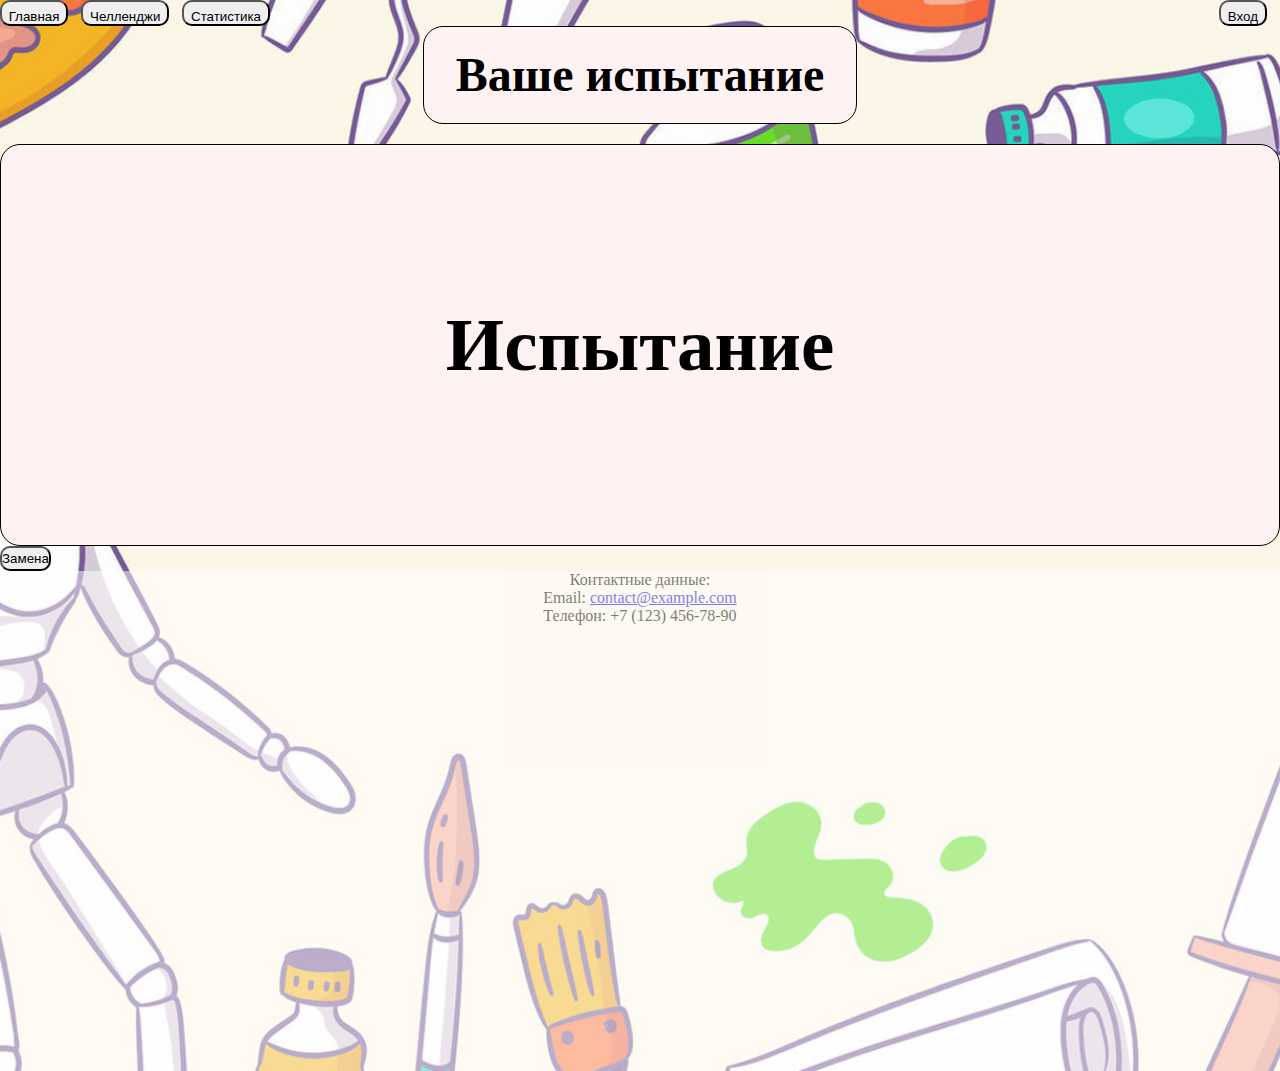
==== second-m/index.html @ bd7c814c "merge" ====
<!DOCTYPE html>
<html lang="en">

<head>
    <meta charset="UTF-8">
    <meta http-equiv="X-UA-Compatible" content="IE=edge">
    <meta name="viewport" content="width=device-width, initial-scale=1.0">
    <title>Document</title>
    <link rel="stylesheet" href="./style.css">
</head>

<body>
    <div class='conteiner'>
        <div class="left">
            <button class="head-but btn1">Главная</button>
            <button class="head-but btn2">Челленджи</button>
            <button class="head-but btn3">Статистика </button>
        </div>
        <button class="head-but btn4">Вход</button>
    </div>
    <main>
        <div class="nastroyki main-header">
            <h2>Ваше испытание</h2>
        </div>
        <div class="nastroyki main-desk">
            <h2>Испытание</h2>
        </div>
        <div>
            <button class="main-niz">Замена</button>
        </div>


    </main>
    <footer>
    <p>Контактные данные:</p>
    <p>Email: <a href="mailto:contact@example.com">contact@example.com</a></p>
    <p>Телефон: +7 (123) 456-78-90</p>
    </footer>

</body>

</html>
---- second-m/style.css ----
* {
    padding: 0;
    margin: 0;
}

.nastroyki {
    margin: auto;
    display: flex;
    justify-content: center;
    align-items: center;
    border: 1px solid black;
    border-radius: 20px;
    box-shadow: 0px, 2px, 2px
}

.conteiner {
    width: 100%;
    display: flex;
    justify-content: space-between;
}

.left {
    display: flex;
}

.head-but {
    width: fit-content;
    padding: .5em;
    margin: auto;
    border-radius: 10px;
    margin-right: 1em;
    cursor: pointer;
    height: 2vw;
}

.main-header {
    font-size: 32px;
    width: fit-content;
    height: 1em;
    padding: 1em;
    background-color: white;
    background-color: #FFF2F2;
}

.main-desk {
    margin-top: 20px;
    font-size: 50px;
    height: 4em;
    padding: 2em;
    background-color: white;
    background-color: #FFF2F2;
}

.main-niz {
    margin: auto;
    border-radius: 10px;
    margin-right: 1em;
    cursor: pointer;
    height: 3vw;
    height: 2vw;
}

body {
    background-image: url("./image 2.png");
    background-size: cover;
}

footer {
    background-color: white;
    opacity: 0.5;
    text-align: center;
    height: 500px;
    margin: top;
}
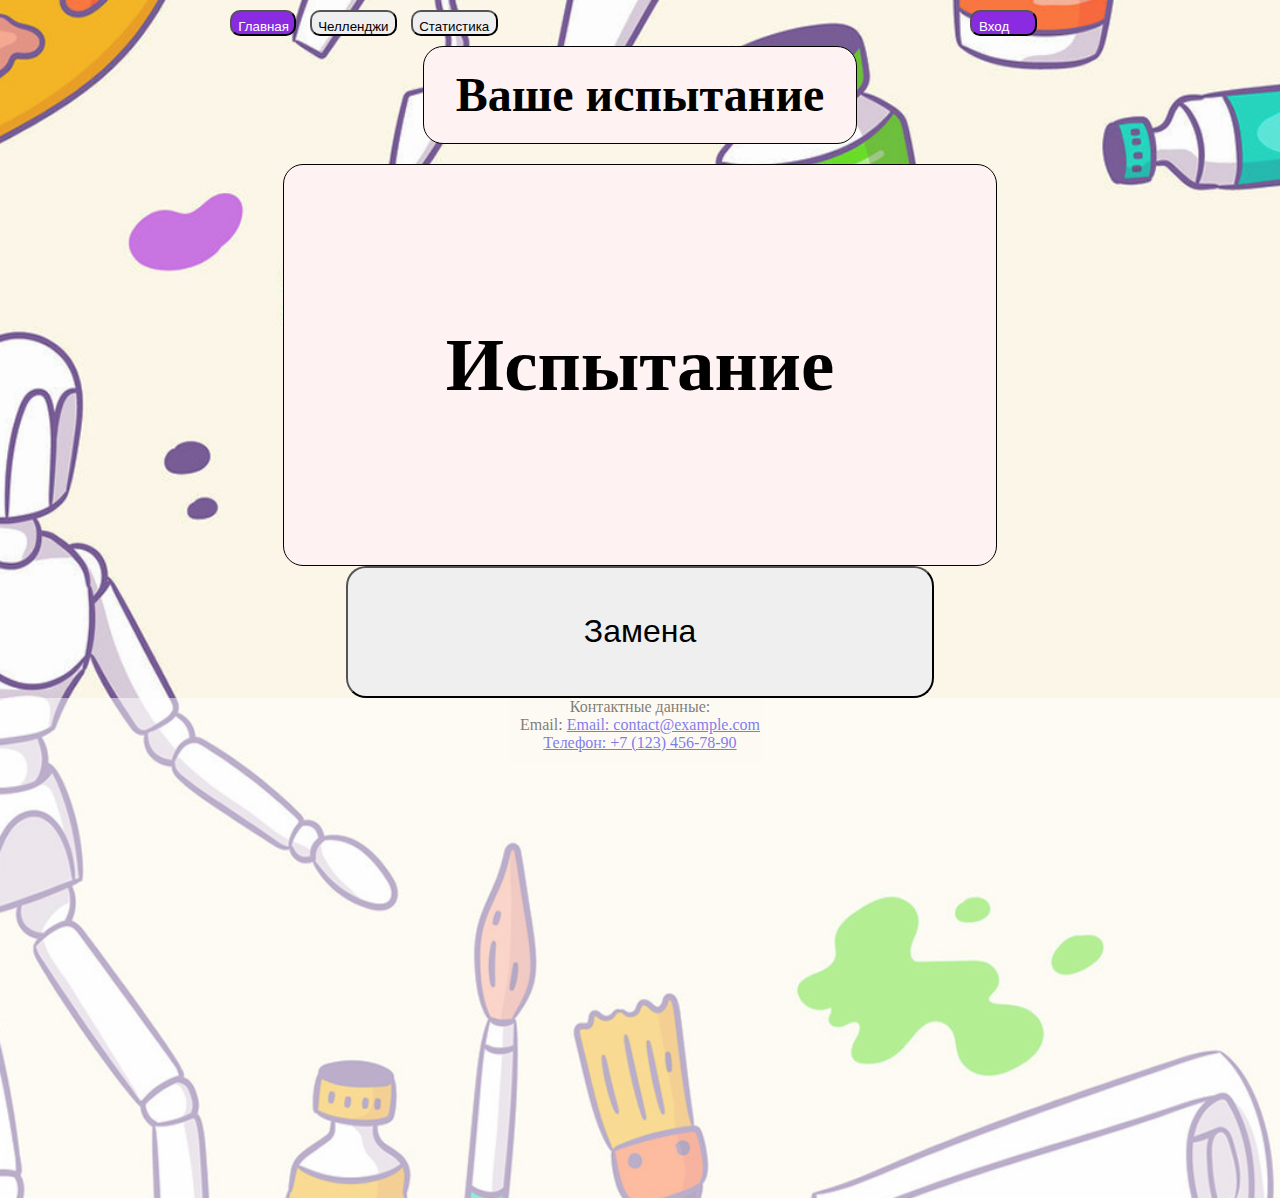
==== commit 2af9db05: "2" ====
--- a/second-m/index.html
+++ b/second-m/index.html
@@ -7,6 +7,7 @@
     <meta name="viewport" content="width=device-width, initial-scale=1.0">
     <title>Document</title>
     <link rel="stylesheet" href="./style.css">
+    <script src="js/main.js"></script>
 </head>
 
 <body>
@@ -33,10 +34,5 @@
     </main>
     <footer>
     <p>Контактные данные:</p>
-    <p>Email: <a href="mailto:contact@example.com">contact@example.com</a></p>
-    <p>Телефон: +7 (123) 456-78-90</p>
-    </footer>
-
-</body>
-
-</html>+    <p>Email: <a href="mailto:contact@example.com">Email: contact@example.com<br>Телефон: +7 (123) 456-78-90</p>
+    </body>--- a/second-m/style.css
+++ b/second-m/style.css
@@ -1,74 +1,95 @@
 * {
-    padding: 0;
-    margin: 0;
+    padding:0;
+    margin:0;
 }
 
 .nastroyki {
-    margin: auto;
-    display: flex;
+    margin:auto;
+    display:flex;
     justify-content: center;
     align-items: center;
     border: 1px solid black;
     border-radius: 20px;
-    box-shadow: 0px, 2px, 2px
+    box-shadow: 0px,2px,2px
 }
 
-.conteiner {
-    width: 100%;
-    display: flex;
-    justify-content: space-between;
+.main-header{
+    font-size: 32px;
+    width: fit-content;
+    height: 1em;
+    padding: 1em;
+    background-color: #FFF2F2;
 }
-
-.left {
-    display: flex;
+.main-desk{
+    margin-top: 20px;
+    min-width: fit-content;
+    width: 40vw;
+    font-size: 50px;
+    height: 4em;
+    padding: 2em;
+    background-color: #FFF2F2;
 }
-
-.head-but {
-    width: fit-content;
+.main-niz{
+    margin:auto;
+    align-items: center;
+    justify-content: center;
+    display:flex;
+    min-width: fit-content;
+    font-size: 32px;
+    width: 46vw;
+    height: 1em;
+    padding: 2em;
+    border-radius:20px;
+    
+}
+.head-but{
+    display:flex;
+    width:fit-content;
     padding: .5em;
-    margin: auto;
     border-radius: 10px;
     margin-right: 1em;
     cursor: pointer;
     height: 2vw;
 }
+.left{
+    display: flex;
+    flex-direction: row;
+    align-items: flex-start;
+}
+.conteiner{
+    width:100vw;
+    display:flex;
+    justify-content: space-around;
+    height: fit-content;
+    margin: 10px 0;
+}
+.btn1{
+    background-color:blueviolet;
+    color:white;
+    width:5em;
 
-.main-header {
-    font-size: 32px;
-    width: fit-content;
-    height: 1em;
-    padding: 1em;
-    background-color: white;
-    background-color: #FFF2F2;
 }
 
-.main-desk {
-    margin-top: 20px;
-    font-size: 50px;
-    height: 4em;
-    padding: 2em;
-    background-color: white;
-    background-color: #FFF2F2;
+.btn4{
+    background-color:blueviolet;
+    color:white;
+    width:5em;
 }
-
-.main-niz {
-    margin: auto;
-    border-radius: 10px;
-    margin-right: 1em;
-    cursor: pointer;
-    height: 3vw;
-    height: 2vw;
+.heade{
+    width: 100vw;
+    padding: 1em 0 1em;
+    position:fixed;
+    display:flex;
+    justify-content: space-around;
 }
-
-body {
+body{
     background-image: url("./image 2.png");
     background-size: cover;
 }
-
-footer {
+footer{
     background-color: white;
     opacity: 0.5;
     text-align: center;
     height: 500px;
-    margin: top;
-}+    margin:top;   
+}
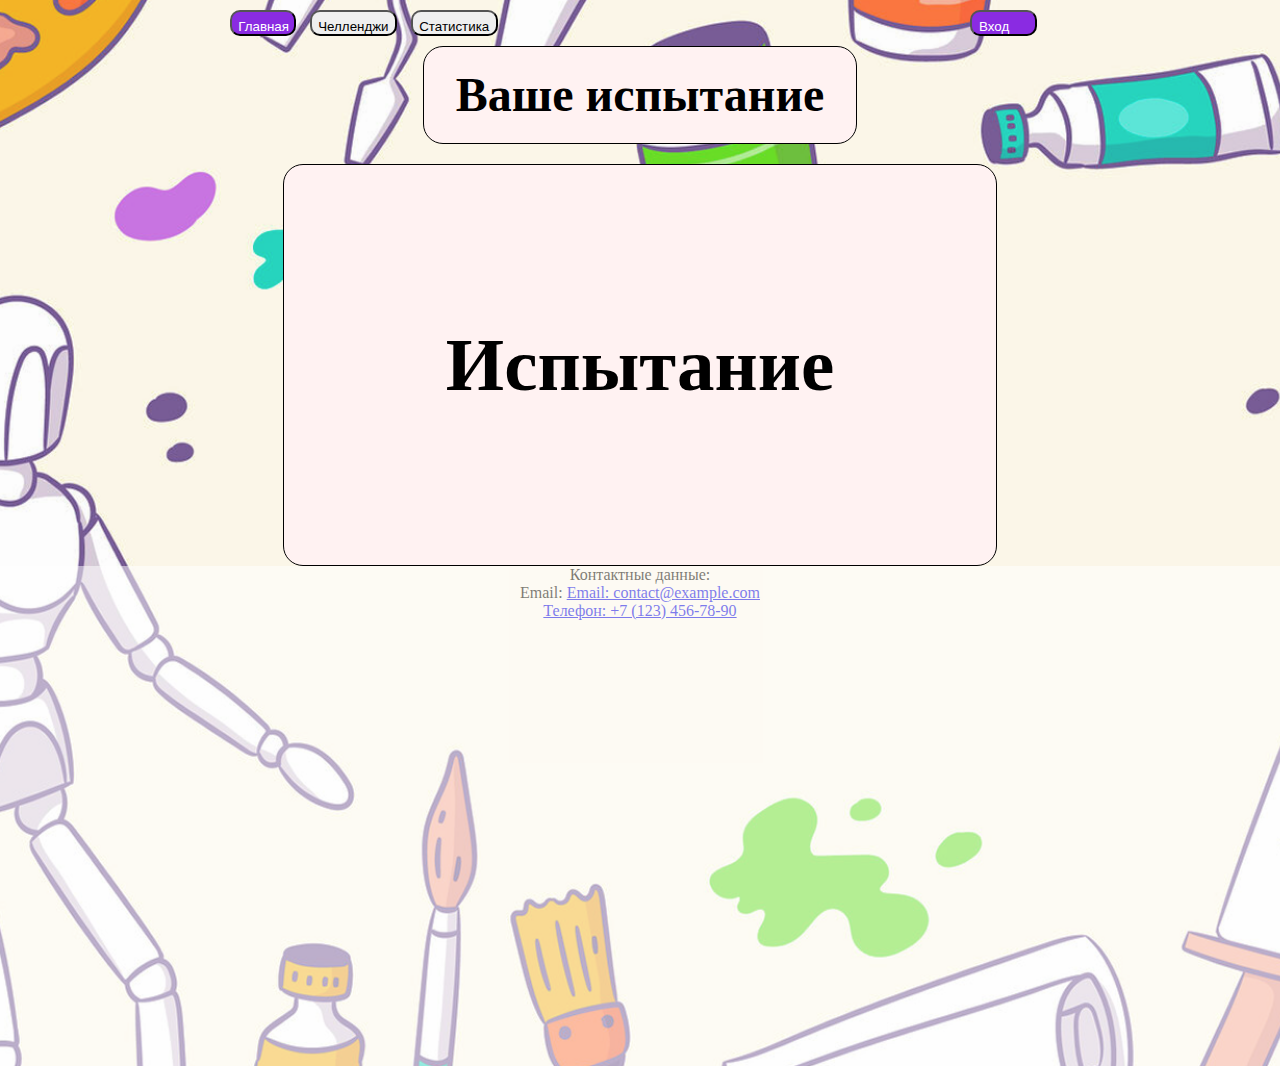
==== commit a329a0ad: "мы уничтожили замену" ====
--- a/second-m/index.html
+++ b/second-m/index.html
@@ -7,7 +7,7 @@
     <meta name="viewport" content="width=device-width, initial-scale=1.0">
     <title>Document</title>
     <link rel="stylesheet" href="./style.css">
-    <script src="js/main.js"></script>
+    <script src="./main.js" defer></script>
 </head>
 
 <body>
@@ -26,13 +26,12 @@
         <div class="nastroyki main-desk">
             <h2>Испытание</h2>
         </div>
-        <div>
-            <button class="main-niz">Замена</button>
-        </div>
+
 
 
     </main>
     <footer>
     <p>Контактные данные:</p>
     <p>Email: <a href="mailto:contact@example.com">Email: contact@example.com<br>Телефон: +7 (123) 456-78-90</p>
+    </footer>
     </body>--- a/second-m/style.css
+++ b/second-m/style.css
@@ -29,19 +29,9 @@
     padding: 2em;
     background-color: #FFF2F2;
 }
-.main-niz{
-    margin:auto;
-    align-items: center;
-    justify-content: center;
-    display:flex;
-    min-width: fit-content;
-    font-size: 32px;
-    width: 46vw;
-    height: 1em;
-    padding: 2em;
-    border-radius:20px;
+
     
-}
+
 .head-but{
     display:flex;
     width:fit-content;
